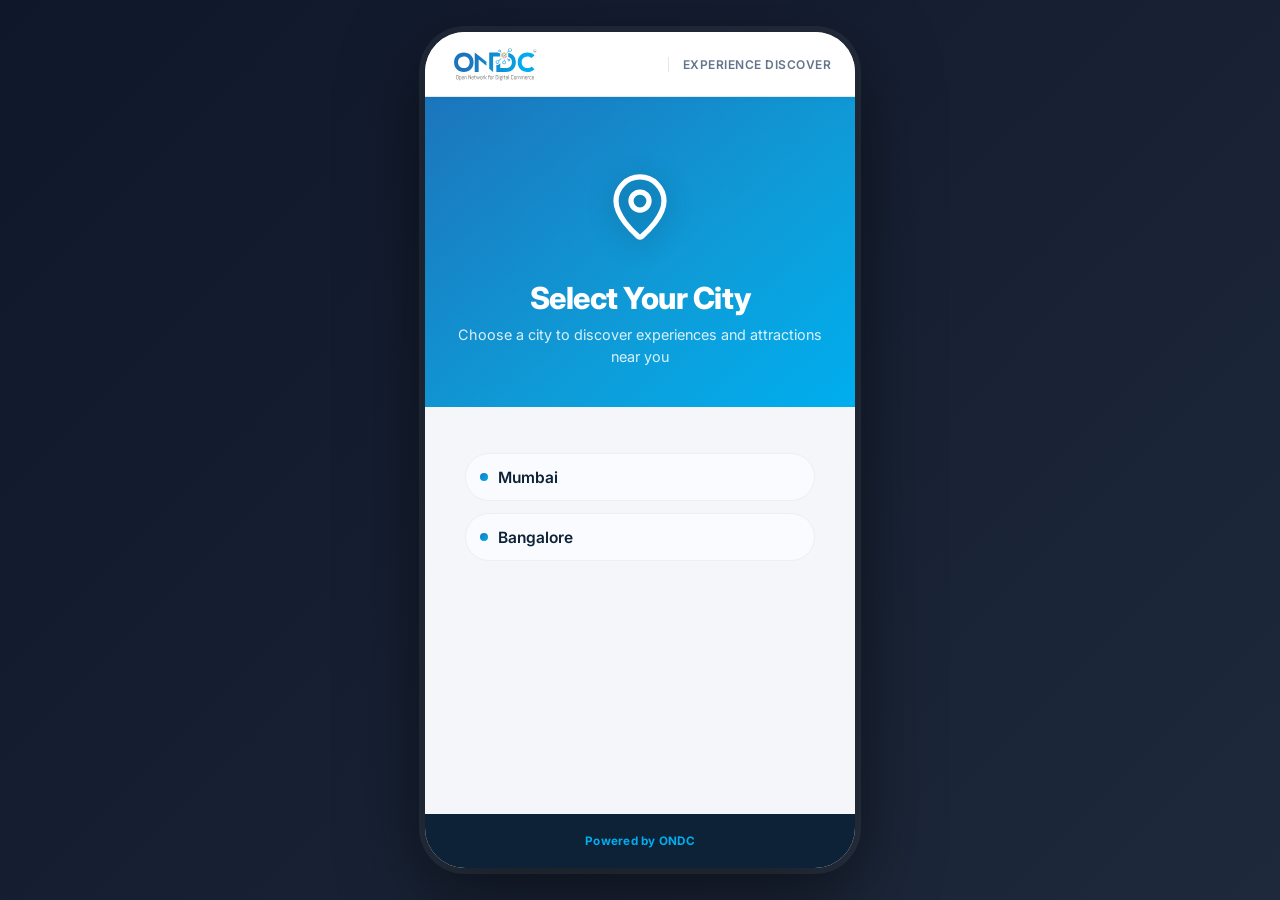
==== index.html @ 2969961c "Add ONDC Experience QR landing pages Static, JSON-driven site: city → experience → buyer-app pages, " ====
<!DOCTYPE html>
<html lang="en">
  <head>
    <meta charset="UTF-8" />
    <meta name="viewport" content="width=device-width, initial-scale=1.0" />
    <meta name="theme-color" content="#1c75bc" />
    <meta
      name="description"
      content="Discover ONDC buyer apps for top experiences and attractions near you."
    />
    <meta property="og:title" content="Experience Discover | ONDC" />
    <meta
      property="og:description"
      content="Discover ONDC buyer apps for top experiences and attractions near you."
    />
    <meta property="og:type" content="website" />
    <link rel="icon" type="image/svg+xml" href="/public/ondc-logo.svg" />
    <link rel="preconnect" href="https://fonts.googleapis.com" />
    <link rel="preconnect" href="https://fonts.gstatic.com" crossorigin />
    <link
      rel="stylesheet"
      href="https://fonts.googleapis.com/css2?family=Inter:wght@400;500;600;700;800&display=swap"
    />
    <title>Experience Discover | ONDC</title>

    <!-- Google tag (gtag.js) -->
    <script
      async
      src="https://www.googletagmanager.com/gtag/js?id=G-17W29WN58K"
    ></script>
    <script src="/public/app.js"></script>

    <style>
      *,
      *::before,
      *::after {
        box-sizing: border-box;
        margin: 0;
        padding: 0;
      }

      body {
        font-family: "Inter", -apple-system, BlinkMacSystemFont, "Segoe UI",
          system-ui, sans-serif;
        background: linear-gradient(135deg, #0f172a 0%, #1e293b 100%);
        color: #1e293b;
        min-height: 100dvh;
        display: flex;
        justify-content: center;
        align-items: flex-start;
        padding: 32px 16px;
        -webkit-font-smoothing: antialiased;
        -moz-osx-font-smoothing: grayscale;
        touch-action: manipulation;
        -webkit-tap-highlight-color: transparent;
      }

      /* ── Layout ── */
      .app-root {
        width: 100%;
        max-width: 430px;
        min-height: calc(100dvh - 64px);
        background: #f4f6f9;
        border-radius: 40px;
        overflow: clip;
        box-shadow: 0 0 0 6px rgba(255, 255, 255, 0.06),
          0 24px 80px rgba(0, 0, 0, 0.55);
        display: flex;
        flex-direction: column;
      }

      /* ── Navbar ── */
      .ondc-navbar {
        width: 100%;
        background: #fff;
        border-bottom: 1px solid #e2e8f0;
        box-shadow: 0 1px 6px rgba(0, 0, 0, 0.06);
        position: sticky;
        top: 0;
        z-index: 100;
      }

      .ondc-navbar-inner {
        max-width: 580px;
        margin: 0 auto;
        height: 64px;
        padding: 0 16px;
        display: flex;
        align-items: center;
        justify-content: space-between;
      }

      .ondc-logo {
        display: flex;
        align-items: center;
        text-decoration: none;
        flex-shrink: 0;
      }

      .ondc-logo-img {
        height: 44px;
        width: auto;
        display: block;
      }

      .ondc-navbar-product {
        font-size: 0.75rem;
        font-weight: 600;
        color: #64748b;
        letter-spacing: 0.04em;
        text-transform: uppercase;
        border-left: 1.5px solid #e2e8f0;
        padding-left: 14px;
      }

      /* ── Hero header ── */
      .header {
        width: 100%;
        background: linear-gradient(
          140deg,
          #1c75bc 0%,
          #0e9cd8 60%,
          #00aeef 100%
        );
        padding: 20px 16px 20px;
        display: flex;
        justify-content: center;
      }

      .header-hero {
        max-width: 580px;
        width: 100%;
        display: flex;
        flex-direction: column;
        align-items: center;
        gap: 12px;
        text-align: center;
      }

      .header-logo {
        width: 108px;
        height: 108px;
        display: flex;
        align-items: center;
        justify-content: center;
      }

      .header-logo.has-photo {
        width: auto;
        height: 60px;
        max-width: 220px;
      }

      .experience-icon-svg {
        width: 60px;
        height: 60px;
        filter: drop-shadow(0 4px 12px rgba(0, 0, 0, 0.25));
        stroke: #fff;
      }

      .venue-photo {
        display: block;
        max-width: 100%;
        max-height: 100%;
        width: auto;
        height: auto;
        object-fit: contain;
        border-radius: 12px;
        border: 3px solid rgba(255, 255, 255, 0.55);
        box-shadow: 0 8px 24px rgba(0, 0, 0, 0.35);
      }

      .header-text {
        display: flex;
        flex-direction: column;
        gap: 8px;
      }

      .header-title {
        font-size: 1.65rem;
        font-weight: 800;
        letter-spacing: -0.5px;
        color: #fff;
        line-height: 1.15;
      }

      .header-subtitle {
        font-size: 0.9rem;
        color: rgba(255, 255, 255, 0.85);
        font-weight: 400;
        line-height: 1.5;
      }

      /* ── Main content area ── */
      .app-content {
        flex: 1;
        display: flex;
        flex-direction: column;
        align-items: center;
        padding: 28px 16px calc(32px + env(safe-area-inset-bottom, 0px));
      }

      /* ── Seller / entity / city list ── */
      .seller-list {
        list-style: none;
        padding: 10px 0;
        width: 100%;
        max-width: 350px;
        display: flex;
        flex-direction: column;
        gap: 12px;
      }

      .seller-item a {
        display: flex;
        align-items: center;
        padding: 10px 14px;
        min-height: 48px;
        border-radius: 28px;
        text-decoration: none;
        color: #0d2137;
        font-weight: 600;
        font-size: 0.97rem;
        border: 1.5px solid #e8f0f8;
        background: #fafbff;
        transition: background 0.15s, border-color 0.15s, box-shadow 0.15s,
          transform 0.1s;
      }

      .seller-item a:hover {
        background: #eef4ff;
        border-color: #bad3f5;
        box-shadow: 0 4px 16px rgba(28, 117, 188, 0.13);
        transform: translateY(-1px);
      }

      .seller-item a:active {
        transform: translateY(0);
        background: #deeaff;
      }

      .seller-name {
        display: flex;
        align-items: center;
        gap: 10px;
      }

      .seller-dot {
        width: 8px;
        height: 8px;
        border-radius: 50%;
        background: linear-gradient(135deg, #1c75bc, #00aeef);
        flex-shrink: 0;
      }

      /* ── Coming soon (disabled) items ── */
      .seller-item--disabled {
        display: flex;
        align-items: center;
        justify-content: space-between;
        gap: 10px;
        padding: 10px 14px;
        min-height: 48px;
        border-radius: 28px;
        border: 1.5px dashed #dbe4ee;
        background: #eef1f5;
        color: #94a3b8;
        font-weight: 600;
        font-size: 0.97rem;
        cursor: default;
      }

      .seller-dot--soon {
        background: #cbd5e1;
      }

      .seller-soon-badge {
        flex-shrink: 0;
        font-size: 0.68rem;
        font-weight: 700;
        color: #94a3b8;
        background: #e2e8f0;
        padding: 3px 10px;
        border-radius: 999px;
        letter-spacing: 0.02em;
        white-space: nowrap;
      }

      /* ── Status (loading / error) ── */
      .status-wrap {
        width: 100%;
        max-width: 320px;
        display: flex;
        flex-direction: column;
        align-items: center;
        gap: 8px;
        padding: 40px 16px;
        text-align: center;
      }

      .status-title {
        font-size: 1rem;
        font-weight: 700;
        color: #0d2137;
      }

      .status-body {
        font-size: 0.85rem;
        color: #6b7280;
        line-height: 1.6;
        white-space: pre-line;
      }

      /* ── Footer ── */
      .app-footer {
        background: #0d2137;
        padding: 20px 16px calc(20px + env(safe-area-inset-bottom, 0px));
      }

      .app-footer-inner {
        max-width: 580px;
        margin: 0 auto;
        display: flex;
        align-items: center;
        justify-content: center;
        gap: 8px;
        font-size: 0.73rem;
        color: rgba(255, 255, 255, 0.5);
        letter-spacing: 0.025em;
        text-align: center;
      }

      .app-footer-brand {
        color: #00aeef;
        font-weight: 700;
        letter-spacing: 0.02em;
      }

      .app-footer-sep {
        color: rgba(255, 255, 255, 0.25);
      }

      /* ── Responsive ── */
      @media (min-width: 640px) {
        .ondc-navbar-inner {
          padding: 0 24px;
        }

        .header {
          padding: 48px 24px 40px;
        }

        .header-logo {
          width: 144px;
          height: 124px;
        }

        .header-logo.has-photo {
          height: 72px;
          max-width: 260px;
        }

        .experience-icon-svg {
          width: 72px;
          height: 72px;
        }

        .header-title {
          font-size: 1.9rem;
        }

        .app-content {
          padding: 36px 24px 48px;
        }
      }

      @media (max-width: 480px) {
        body {
          padding: 0;
          background: #f4f6f9;
          display: block;
        }
        .app-root {
          max-width: 100%;
          min-height: 100dvh;
          border-radius: 0;
          box-shadow: none;
        }
      }
    </style>
  </head>

  <body>
    <div class="app-root">
      <!-- Navbar -->
      <nav class="ondc-navbar" aria-label="ONDC">
        <div class="ondc-navbar-inner">
          <a
            class="ondc-logo"
            href="https://ondc.org"
            target="_blank"
            rel="noopener noreferrer"
            aria-label="ONDC – Open Network for Digital Commerce"
          >
            <img
              src="/public/ondc-logo.svg"
              alt="ONDC"
              class="ondc-logo-img"
              height="34"
            />
          </a>
          <span class="ondc-navbar-product">Experience Discover</span>
        </div>
      </nav>

      <!-- Hero header -->
      <header class="header">
        <div class="header-hero">
          <div class="header-logo" id="header-logo">
            <svg
              class="experience-icon-svg"
              viewBox="0 0 24 24"
              fill="none"
              stroke="currentColor"
              stroke-width="1.75"
              stroke-linecap="round"
              stroke-linejoin="round"
            >
              <path
                d="M20 10c0 4.993-5.539 10.193-7.399 11.799a1 1 0 0 1-1.202 0C9.539 20.193 4 14.993 4 10a8 8 0 0 1 16 0"
              />
              <circle cx="12" cy="10" r="3" />
            </svg>
          </div>
          <div class="header-text">
            <h1 class="header-title" id="page-title">Select Your City</h1>
            <p class="header-subtitle">
              Choose a city to discover experiences and attractions near you
            </p>
          </div>
        </div>
      </header>

      <!-- Dynamic content, rendered from data/entities.json by public/app.js -->
      <main class="app-content" id="main-content">
        <div class="status-wrap">
          <p class="status-body">Loading cities…</p>
        </div>
      </main>

      <!-- Footer -->
      <footer class="app-footer">
        <div class="app-footer-inner">
          <span class="app-footer-brand">Powered by ONDC</span>
        </div>
      </footer>
    </div>
  </body>
</html>
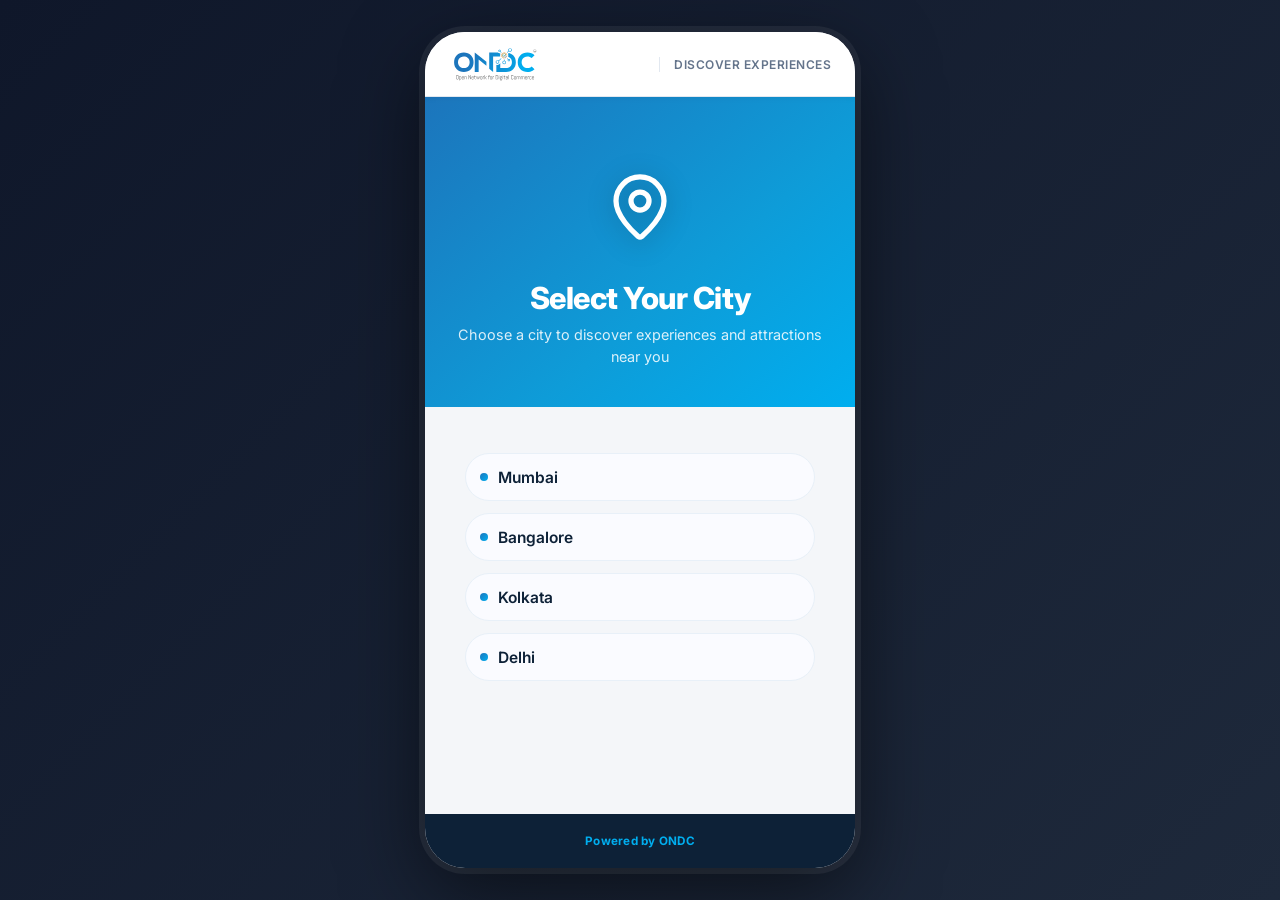
==== commit ed9f44c7: "Merge pull request #5 from ONDC-Official/revert-4-feat/generate-pages-from-entities-json Revert "fea" ====
--- a/index.html
+++ b/index.html
@@ -8,430 +8,38 @@
       name="description"
       content="Discover ONDC buyer apps for top experiences and attractions near you."
     />
-    <meta property="og:title" content="Experience Discover | ONDC" />
+    <meta property="og:title" content="Discover Experiences | ONDC" />
     <meta
       property="og:description"
       content="Discover ONDC buyer apps for top experiences and attractions near you."
     />
     <meta property="og:type" content="website" />
-    <link rel="icon" type="image/svg+xml" href="/public/ondc-logo.svg" />
+    <link rel="icon" type="image/png" href="/public/assets/favicon.png" />
     <link rel="preconnect" href="https://fonts.googleapis.com" />
     <link rel="preconnect" href="https://fonts.gstatic.com" crossorigin />
     <link
       rel="stylesheet"
       href="https://fonts.googleapis.com/css2?family=Inter:wght@400;500;600;700;800&display=swap"
     />
-    <title>Experience Discover | ONDC</title>
+    <link rel="stylesheet" href="/public/picker.css" />
+    <title>Discover Experiences | ONDC</title>
 
     <!-- Google tag (gtag.js) -->
     <script
       async
-      src="https://www.googletagmanager.com/gtag/js?id=G-17W29WN58K"
+      src="https://www.googletagmanager.com/gtag/js?id=G-X9LS4KMKBC"
     ></script>
-    <script src="/public/app.js"></script>
-
-    <style>
-      *,
-      *::before,
-      *::after {
-        box-sizing: border-box;
-        margin: 0;
-        padding: 0;
-      }
-
-      body {
-        font-family: "Inter", -apple-system, BlinkMacSystemFont, "Segoe UI",
-          system-ui, sans-serif;
-        background: linear-gradient(135deg, #0f172a 0%, #1e293b 100%);
-        color: #1e293b;
-        min-height: 100dvh;
-        display: flex;
-        justify-content: center;
-        align-items: flex-start;
-        padding: 32px 16px;
-        -webkit-font-smoothing: antialiased;
-        -moz-osx-font-smoothing: grayscale;
-        touch-action: manipulation;
-        -webkit-tap-highlight-color: transparent;
-      }
-
-      /* ── Layout ── */
-      .app-root {
-        width: 100%;
-        max-width: 430px;
-        min-height: calc(100dvh - 64px);
-        background: #f4f6f9;
-        border-radius: 40px;
-        overflow: clip;
-        box-shadow: 0 0 0 6px rgba(255, 255, 255, 0.06),
-          0 24px 80px rgba(0, 0, 0, 0.55);
-        display: flex;
-        flex-direction: column;
-      }
-
-      /* ── Navbar ── */
-      .ondc-navbar {
-        width: 100%;
-        background: #fff;
-        border-bottom: 1px solid #e2e8f0;
-        box-shadow: 0 1px 6px rgba(0, 0, 0, 0.06);
-        position: sticky;
-        top: 0;
-        z-index: 100;
-      }
-
-      .ondc-navbar-inner {
-        max-width: 580px;
-        margin: 0 auto;
-        height: 64px;
-        padding: 0 16px;
-        display: flex;
-        align-items: center;
-        justify-content: space-between;
-      }
-
-      .ondc-logo {
-        display: flex;
-        align-items: center;
-        text-decoration: none;
-        flex-shrink: 0;
-      }
-
-      .ondc-logo-img {
-        height: 44px;
-        width: auto;
-        display: block;
-      }
-
-      .ondc-navbar-product {
-        font-size: 0.75rem;
-        font-weight: 600;
-        color: #64748b;
-        letter-spacing: 0.04em;
-        text-transform: uppercase;
-        border-left: 1.5px solid #e2e8f0;
-        padding-left: 14px;
-      }
-
-      /* ── Hero header ── */
-      .header {
-        width: 100%;
-        background: linear-gradient(
-          140deg,
-          #1c75bc 0%,
-          #0e9cd8 60%,
-          #00aeef 100%
-        );
-        padding: 20px 16px 20px;
-        display: flex;
-        justify-content: center;
-      }
-
-      .header-hero {
-        max-width: 580px;
-        width: 100%;
-        display: flex;
-        flex-direction: column;
-        align-items: center;
-        gap: 12px;
-        text-align: center;
-      }
-
-      .header-logo {
-        width: 108px;
-        height: 108px;
-        display: flex;
-        align-items: center;
-        justify-content: center;
-      }
-
-      .header-logo.has-photo {
-        width: auto;
-        height: 60px;
-        max-width: 220px;
-      }
-
-      .experience-icon-svg {
-        width: 60px;
-        height: 60px;
-        filter: drop-shadow(0 4px 12px rgba(0, 0, 0, 0.25));
-        stroke: #fff;
-      }
-
-      .venue-photo {
-        display: block;
-        max-width: 100%;
-        max-height: 100%;
-        width: auto;
-        height: auto;
-        object-fit: contain;
-        border-radius: 12px;
-        border: 3px solid rgba(255, 255, 255, 0.55);
-        box-shadow: 0 8px 24px rgba(0, 0, 0, 0.35);
-      }
-
-      .header-text {
-        display: flex;
-        flex-direction: column;
-        gap: 8px;
-      }
-
-      .header-title {
-        font-size: 1.65rem;
-        font-weight: 800;
-        letter-spacing: -0.5px;
-        color: #fff;
-        line-height: 1.15;
-      }
-
-      .header-subtitle {
-        font-size: 0.9rem;
-        color: rgba(255, 255, 255, 0.85);
-        font-weight: 400;
-        line-height: 1.5;
-      }
-
-      /* ── Main content area ── */
-      .app-content {
-        flex: 1;
-        display: flex;
-        flex-direction: column;
-        align-items: center;
-        padding: 28px 16px calc(32px + env(safe-area-inset-bottom, 0px));
-      }
-
-      /* ── Seller / entity / city list ── */
-      .seller-list {
-        list-style: none;
-        padding: 10px 0;
-        width: 100%;
-        max-width: 350px;
-        display: flex;
-        flex-direction: column;
-        gap: 12px;
-      }
-
-      .seller-item a {
-        display: flex;
-        align-items: center;
-        padding: 10px 14px;
-        min-height: 48px;
-        border-radius: 28px;
-        text-decoration: none;
-        color: #0d2137;
-        font-weight: 600;
-        font-size: 0.97rem;
-        border: 1.5px solid #e8f0f8;
-        background: #fafbff;
-        transition: background 0.15s, border-color 0.15s, box-shadow 0.15s,
-          transform 0.1s;
-      }
-
-      .seller-item a:hover {
-        background: #eef4ff;
-        border-color: #bad3f5;
-        box-shadow: 0 4px 16px rgba(28, 117, 188, 0.13);
-        transform: translateY(-1px);
-      }
-
-      .seller-item a:active {
-        transform: translateY(0);
-        background: #deeaff;
-      }
-
-      .seller-name {
-        display: flex;
-        align-items: center;
-        gap: 10px;
-      }
-
-      .seller-dot {
-        width: 8px;
-        height: 8px;
-        border-radius: 50%;
-        background: linear-gradient(135deg, #1c75bc, #00aeef);
-        flex-shrink: 0;
-      }
-
-      /* ── Coming soon (disabled) items ── */
-      .seller-item--disabled {
-        display: flex;
-        align-items: center;
-        justify-content: space-between;
-        gap: 10px;
-        padding: 10px 14px;
-        min-height: 48px;
-        border-radius: 28px;
-        border: 1.5px dashed #dbe4ee;
-        background: #eef1f5;
-        color: #94a3b8;
-        font-weight: 600;
-        font-size: 0.97rem;
-        cursor: default;
-      }
-
-      .seller-dot--soon {
-        background: #cbd5e1;
-      }
-
-      .seller-soon-badge {
-        flex-shrink: 0;
-        font-size: 0.68rem;
-        font-weight: 700;
-        color: #94a3b8;
-        background: #e2e8f0;
-        padding: 3px 10px;
-        border-radius: 999px;
-        letter-spacing: 0.02em;
-        white-space: nowrap;
-      }
-
-      /* ── Status (loading / error) ── */
-      .status-wrap {
-        width: 100%;
-        max-width: 320px;
-        display: flex;
-        flex-direction: column;
-        align-items: center;
-        gap: 8px;
-        padding: 40px 16px;
-        text-align: center;
-      }
-
-      .status-title {
-        font-size: 1rem;
-        font-weight: 700;
-        color: #0d2137;
-      }
-
-      .status-body {
-        font-size: 0.85rem;
-        color: #6b7280;
-        line-height: 1.6;
-        white-space: pre-line;
-      }
-
-      /* ── Footer ── */
-      .app-footer {
-        background: #0d2137;
-        padding: 20px 16px calc(20px + env(safe-area-inset-bottom, 0px));
-      }
-
-      .app-footer-inner {
-        max-width: 580px;
-        margin: 0 auto;
-        display: flex;
-        align-items: center;
-        justify-content: center;
-        gap: 8px;
-        font-size: 0.73rem;
-        color: rgba(255, 255, 255, 0.5);
-        letter-spacing: 0.025em;
-        text-align: center;
-      }
-
-      .app-footer-brand {
-        color: #00aeef;
-        font-weight: 700;
-        letter-spacing: 0.02em;
-      }
-
-      .app-footer-sep {
-        color: rgba(255, 255, 255, 0.25);
-      }
-
-      /* ── Responsive ── */
-      @media (min-width: 640px) {
-        .ondc-navbar-inner {
-          padding: 0 24px;
-        }
-
-        .header {
-          padding: 48px 24px 40px;
-        }
-
-        .header-logo {
-          width: 144px;
-          height: 124px;
-        }
-
-        .header-logo.has-photo {
-          height: 72px;
-          max-width: 260px;
-        }
-
-        .experience-icon-svg {
-          width: 72px;
-          height: 72px;
-        }
-
-        .header-title {
-          font-size: 1.9rem;
-        }
-
-        .app-content {
-          padding: 36px 24px 48px;
-        }
-      }
-
-      @media (max-width: 480px) {
-        body {
-          padding: 0;
-          background: #f4f6f9;
-          display: block;
-        }
-        .app-root {
-          max-width: 100%;
-          min-height: 100dvh;
-          border-radius: 0;
-          box-shadow: none;
-        }
-      }
-    </style>
+    <script src="/public/app.js" defer></script>
   </head>
 
   <body>
     <div class="app-root">
-      <!-- Navbar -->
-      <nav class="ondc-navbar" aria-label="ONDC">
-        <div class="ondc-navbar-inner">
-          <a
-            class="ondc-logo"
-            href="https://ondc.org"
-            target="_blank"
-            rel="noopener noreferrer"
-            aria-label="ONDC – Open Network for Digital Commerce"
-          >
-            <img
-              src="/public/ondc-logo.svg"
-              alt="ONDC"
-              class="ondc-logo-img"
-              height="34"
-            />
-          </a>
-          <span class="ondc-navbar-product">Experience Discover</span>
-        </div>
-      </nav>
+      <div id="navbar-slot"></div>
 
       <!-- Hero header -->
       <header class="header">
         <div class="header-hero">
-          <div class="header-logo" id="header-logo">
-            <svg
-              class="experience-icon-svg"
-              viewBox="0 0 24 24"
-              fill="none"
-              stroke="currentColor"
-              stroke-width="1.75"
-              stroke-linecap="round"
-              stroke-linejoin="round"
-            >
-              <path
-                d="M20 10c0 4.993-5.539 10.193-7.399 11.799a1 1 0 0 1-1.202 0C9.539 20.193 4 14.993 4 10a8 8 0 0 1 16 0"
-              />
-              <circle cx="12" cy="10" r="3" />
-            </svg>
-          </div>
+          <div class="header-logo" id="header-logo"></div>
           <div class="header-text">
             <h1 class="header-title" id="page-title">Select Your City</h1>
             <p class="header-subtitle">
@@ -448,12 +56,7 @@
         </div>
       </main>
 
-      <!-- Footer -->
-      <footer class="app-footer">
-        <div class="app-footer-inner">
-          <span class="app-footer-brand">Powered by ONDC</span>
-        </div>
-      </footer>
+      <div id="footer-slot"></div>
     </div>
   </body>
 </html>
--- a/public/picker.css
+++ b/public/picker.css
@@ -0,0 +1,323 @@
+*,
+*::before,
+*::after {
+  box-sizing: border-box;
+  margin: 0;
+  padding: 0;
+}
+
+body {
+  font-family: "Inter", -apple-system, BlinkMacSystemFont, "Segoe UI",
+    system-ui, sans-serif;
+  background: linear-gradient(135deg, #0f172a 0%, #1e293b 100%);
+  color: #1e293b;
+  min-height: 100dvh;
+  display: flex;
+  justify-content: center;
+  align-items: flex-start;
+  padding: 32px 16px;
+  -webkit-font-smoothing: antialiased;
+  -moz-osx-font-smoothing: grayscale;
+  touch-action: manipulation;
+  -webkit-tap-highlight-color: transparent;
+}
+
+/* ── Layout ── */
+.app-root {
+  width: 100%;
+  max-width: 430px;
+  min-height: calc(100dvh - 64px);
+  background: #f4f6f9;
+  border-radius: 40px;
+  overflow: clip;
+  box-shadow: 0 0 0 6px rgba(255, 255, 255, 0.06),
+    0 24px 80px rgba(0, 0, 0, 0.55);
+  display: flex;
+  flex-direction: column;
+}
+
+/* ── Navbar ── */
+.ondc-navbar {
+  width: 100%;
+  background: #fff;
+  border-bottom: 1px solid #e2e8f0;
+  box-shadow: 0 1px 6px rgba(0, 0, 0, 0.06);
+  position: sticky;
+  top: 0;
+  z-index: 100;
+}
+
+.ondc-navbar-inner {
+  max-width: 580px;
+  margin: 0 auto;
+  height: 64px;
+  padding: 0 16px;
+  display: flex;
+  align-items: center;
+  justify-content: space-between;
+}
+
+.ondc-logo {
+  display: flex;
+  align-items: center;
+  text-decoration: none;
+  flex-shrink: 0;
+}
+
+.ondc-logo-img {
+  height: 44px;
+  width: auto;
+  display: block;
+}
+
+.ondc-navbar-product {
+  font-size: 0.75rem;
+  font-weight: 600;
+  color: #64748b;
+  letter-spacing: 0.04em;
+  text-transform: uppercase;
+  border-left: 1.5px solid #e2e8f0;
+  padding-left: 14px;
+}
+
+/* ── Hero header ── */
+.header {
+  width: 100%;
+  background: linear-gradient(
+    140deg,
+    #1c75bc 0%,
+    #0e9cd8 60%,
+    #00aeef 100%
+  );
+  padding: 20px 16px 20px;
+  display: flex;
+  justify-content: center;
+}
+
+.header-hero {
+  max-width: 580px;
+  width: 100%;
+  display: flex;
+  flex-direction: column;
+  align-items: center;
+  gap: 12px;
+  text-align: center;
+}
+
+.header-logo {
+  width: 108px;
+  height: 108px;
+  display: flex;
+  align-items: center;
+  justify-content: center;
+}
+
+.header-logo.has-photo {
+  width: auto;
+  height: 60px;
+  max-width: 220px;
+}
+
+.experience-icon-svg {
+  width: 60px;
+  height: 60px;
+  filter: drop-shadow(0 4px 12px rgba(0, 0, 0, 0.25));
+  stroke: #fff;
+}
+
+.venue-photo {
+  display: block;
+  max-width: 100%;
+  max-height: 100%;
+  width: auto;
+  height: auto;
+  object-fit: contain;
+  border-radius: 12px;
+  border: 3px solid rgba(255, 255, 255, 0.55);
+  box-shadow: 0 8px 24px rgba(0, 0, 0, 0.35);
+}
+
+.header-text {
+  display: flex;
+  flex-direction: column;
+  gap: 8px;
+}
+
+.header-title {
+  font-size: 1.65rem;
+  font-weight: 800;
+  letter-spacing: -0.5px;
+  color: #fff;
+  line-height: 1.15;
+}
+
+.header-subtitle {
+  font-size: 0.9rem;
+  color: rgba(255, 255, 255, 0.85);
+  font-weight: 400;
+  line-height: 1.5;
+}
+
+/* ── Main content area ── */
+.app-content {
+  flex: 1;
+  display: flex;
+  flex-direction: column;
+  align-items: center;
+  padding: 28px 16px calc(32px + env(safe-area-inset-bottom, 0px));
+}
+
+/* ── Seller / entity / city list ── */
+.seller-list {
+  list-style: none;
+  padding: 10px 0;
+  width: 100%;
+  max-width: 350px;
+  display: flex;
+  flex-direction: column;
+  gap: 12px;
+}
+
+.seller-item a {
+  display: flex;
+  align-items: center;
+  padding: 10px 14px;
+  min-height: 48px;
+  border-radius: 28px;
+  text-decoration: none;
+  color: #0d2137;
+  font-weight: 600;
+  font-size: 0.97rem;
+  border: 1.5px solid #e8f0f8;
+  background: #fafbff;
+  transition: background 0.15s, border-color 0.15s, box-shadow 0.15s,
+    transform 0.1s;
+}
+
+.seller-item a:hover {
+  background: #eef4ff;
+  border-color: #bad3f5;
+  box-shadow: 0 4px 16px rgba(28, 117, 188, 0.13);
+  transform: translateY(-1px);
+}
+
+.seller-item a:active {
+  transform: translateY(0);
+  background: #deeaff;
+}
+
+.seller-name {
+  display: flex;
+  align-items: center;
+  gap: 10px;
+}
+
+.seller-dot {
+  width: 8px;
+  height: 8px;
+  border-radius: 50%;
+  background: linear-gradient(135deg, #1c75bc, #00aeef);
+  flex-shrink: 0;
+}
+
+/* ── Status (loading / error) ── */
+.status-wrap {
+  width: 100%;
+  max-width: 320px;
+  display: flex;
+  flex-direction: column;
+  align-items: center;
+  gap: 8px;
+  padding: 40px 16px;
+  text-align: center;
+}
+
+.status-title {
+  font-size: 1rem;
+  font-weight: 700;
+  color: #0d2137;
+}
+
+.status-body {
+  font-size: 0.85rem;
+  color: #6b7280;
+  line-height: 1.6;
+  white-space: pre-line;
+}
+
+/* ── Footer ── */
+.app-footer {
+  background: #0d2137;
+  padding: 20px 16px calc(20px + env(safe-area-inset-bottom, 0px));
+}
+
+.app-footer-inner {
+  max-width: 580px;
+  margin: 0 auto;
+  display: flex;
+  align-items: center;
+  justify-content: center;
+  gap: 8px;
+  font-size: 0.73rem;
+  color: rgba(255, 255, 255, 0.5);
+  letter-spacing: 0.025em;
+  text-align: center;
+}
+
+.app-footer-brand {
+  color: #00aeef;
+  font-weight: 700;
+  letter-spacing: 0.02em;
+}
+
+.app-footer-sep {
+  color: rgba(255, 255, 255, 0.25);
+}
+
+/* ── Responsive ── */
+@media (min-width: 640px) {
+  .ondc-navbar-inner {
+    padding: 0 24px;
+  }
+
+  .header {
+    padding: 48px 24px 40px;
+  }
+
+  .header-logo {
+    width: 144px;
+    height: 124px;
+  }
+
+  .header-logo.has-photo {
+    height: 72px;
+    max-width: 260px;
+  }
+
+  .experience-icon-svg {
+    width: 72px;
+    height: 72px;
+  }
+
+  .header-title {
+    font-size: 1.9rem;
+  }
+
+  .app-content {
+    padding: 36px 24px 48px;
+  }
+}
+
+@media (max-width: 480px) {
+  body {
+    padding: 0;
+    background: #f4f6f9;
+    display: block;
+  }
+  .app-root {
+    max-width: 100%;
+    min-height: 100dvh;
+    border-radius: 0;
+    box-shadow: none;
+  }
+}
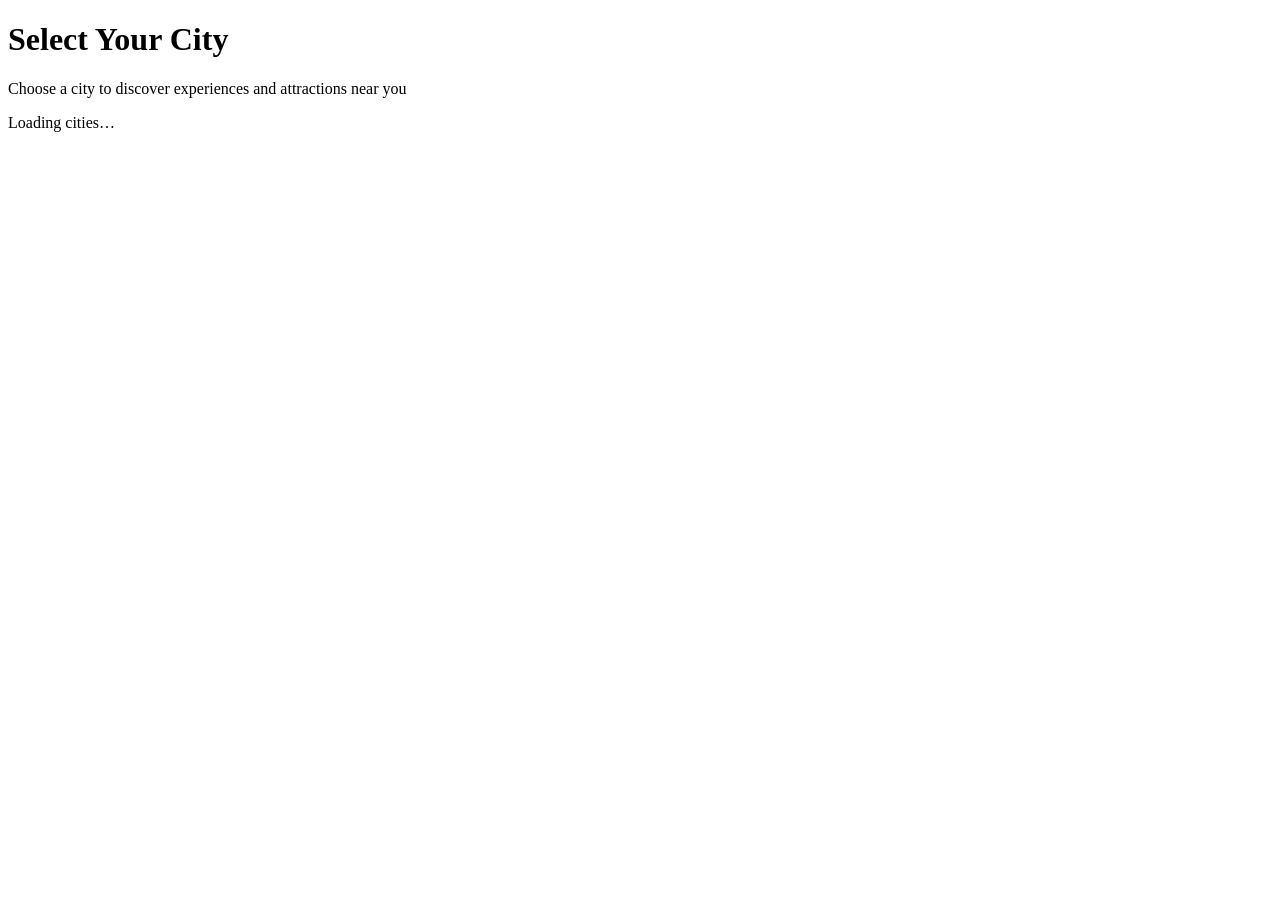
==== commit 96b48158: "fix: add /static-qr-experience before /public" ====
--- a/index.html
+++ b/index.html
@@ -14,14 +14,14 @@
       content="Discover ONDC buyer apps for top experiences and attractions near you."
     />
     <meta property="og:type" content="website" />
-    <link rel="icon" type="image/png" href="/public/assets/favicon.png" />
+    <link rel="icon" type="image/png" href="/static-qr-experience/public/assets/favicon.png" />
     <link rel="preconnect" href="https://fonts.googleapis.com" />
     <link rel="preconnect" href="https://fonts.gstatic.com" crossorigin />
     <link
       rel="stylesheet"
       href="https://fonts.googleapis.com/css2?family=Inter:wght@400;500;600;700;800&display=swap"
     />
-    <link rel="stylesheet" href="/public/picker.css" />
+    <link rel="stylesheet" href="/static-qr-experience/public/picker.css" />
     <title>Discover Experiences | ONDC</title>
 
     <!-- Google tag (gtag.js) -->
@@ -29,7 +29,7 @@
       async
       src="https://www.googletagmanager.com/gtag/js?id=G-X9LS4KMKBC"
     ></script>
-    <script src="/public/app.js" defer></script>
+    <script src="/static-qr-experience/public/app.js" defer></script>
   </head>
 
   <body>
